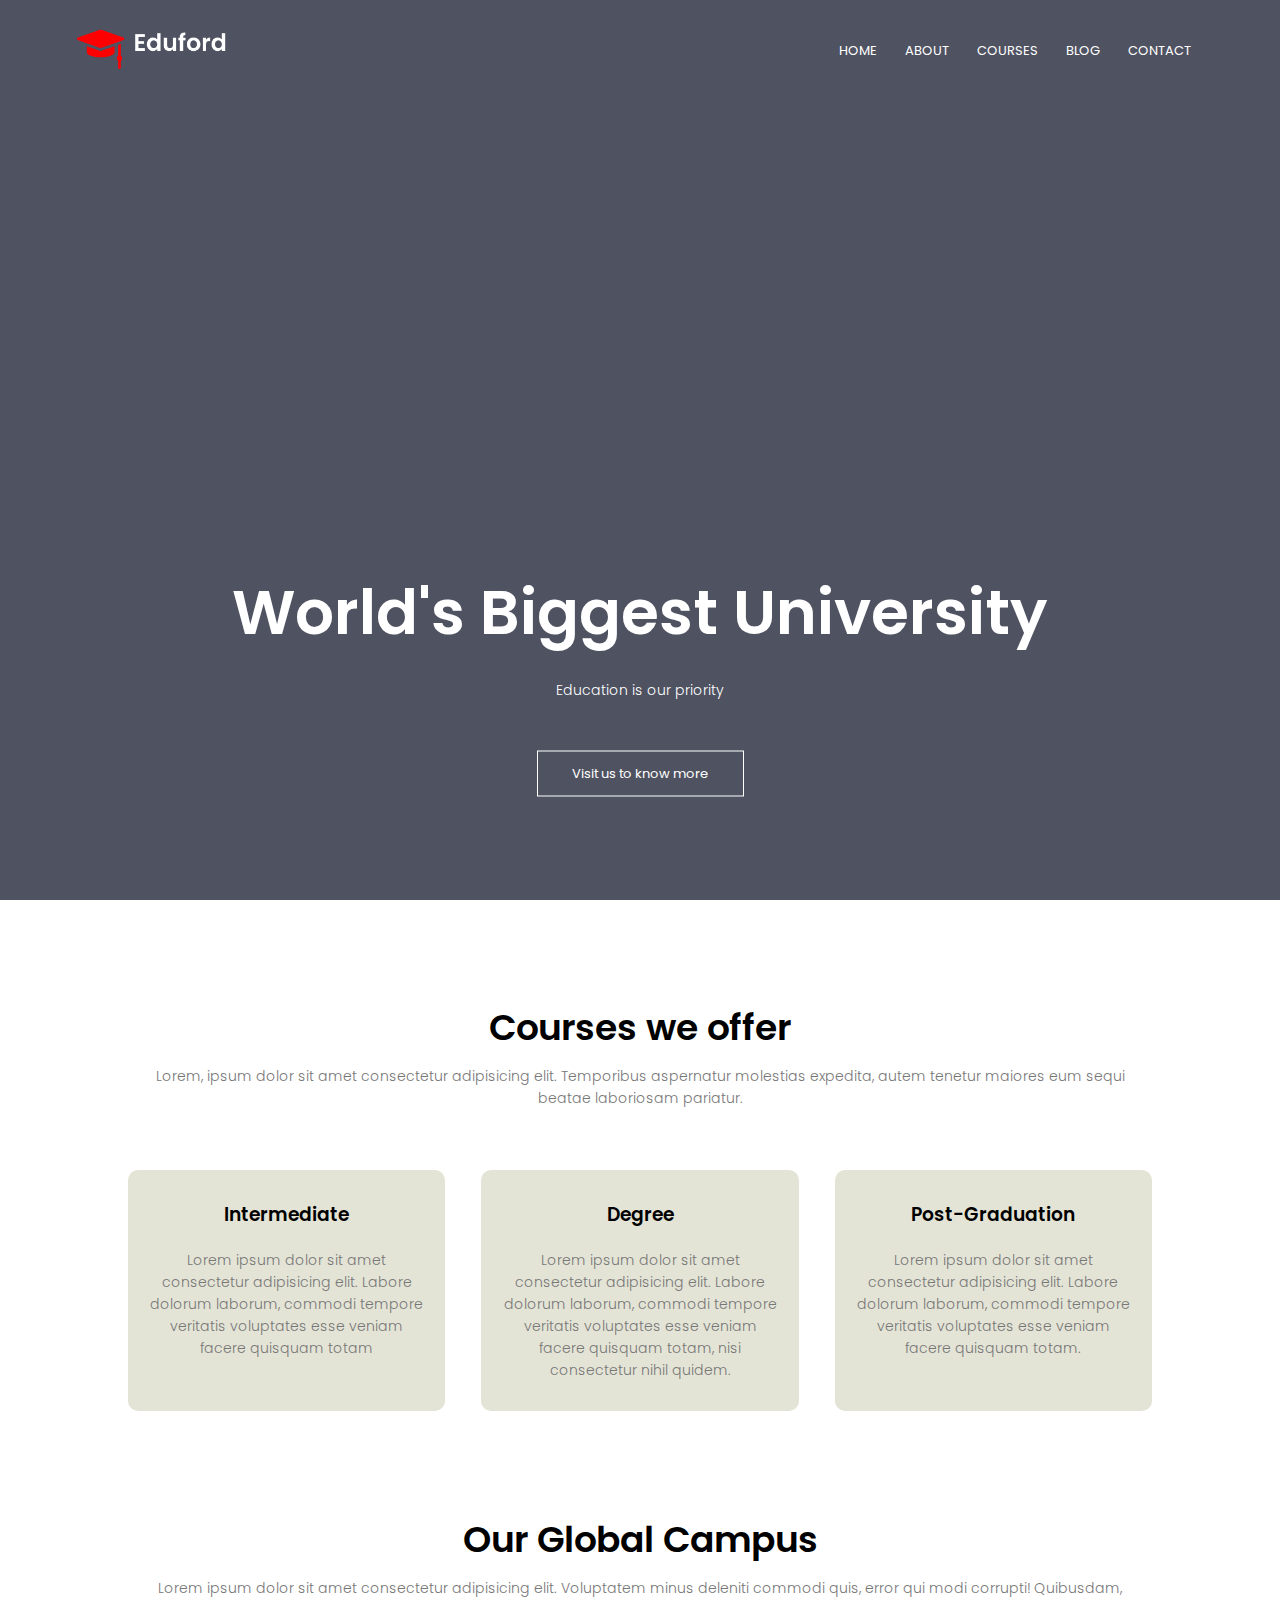
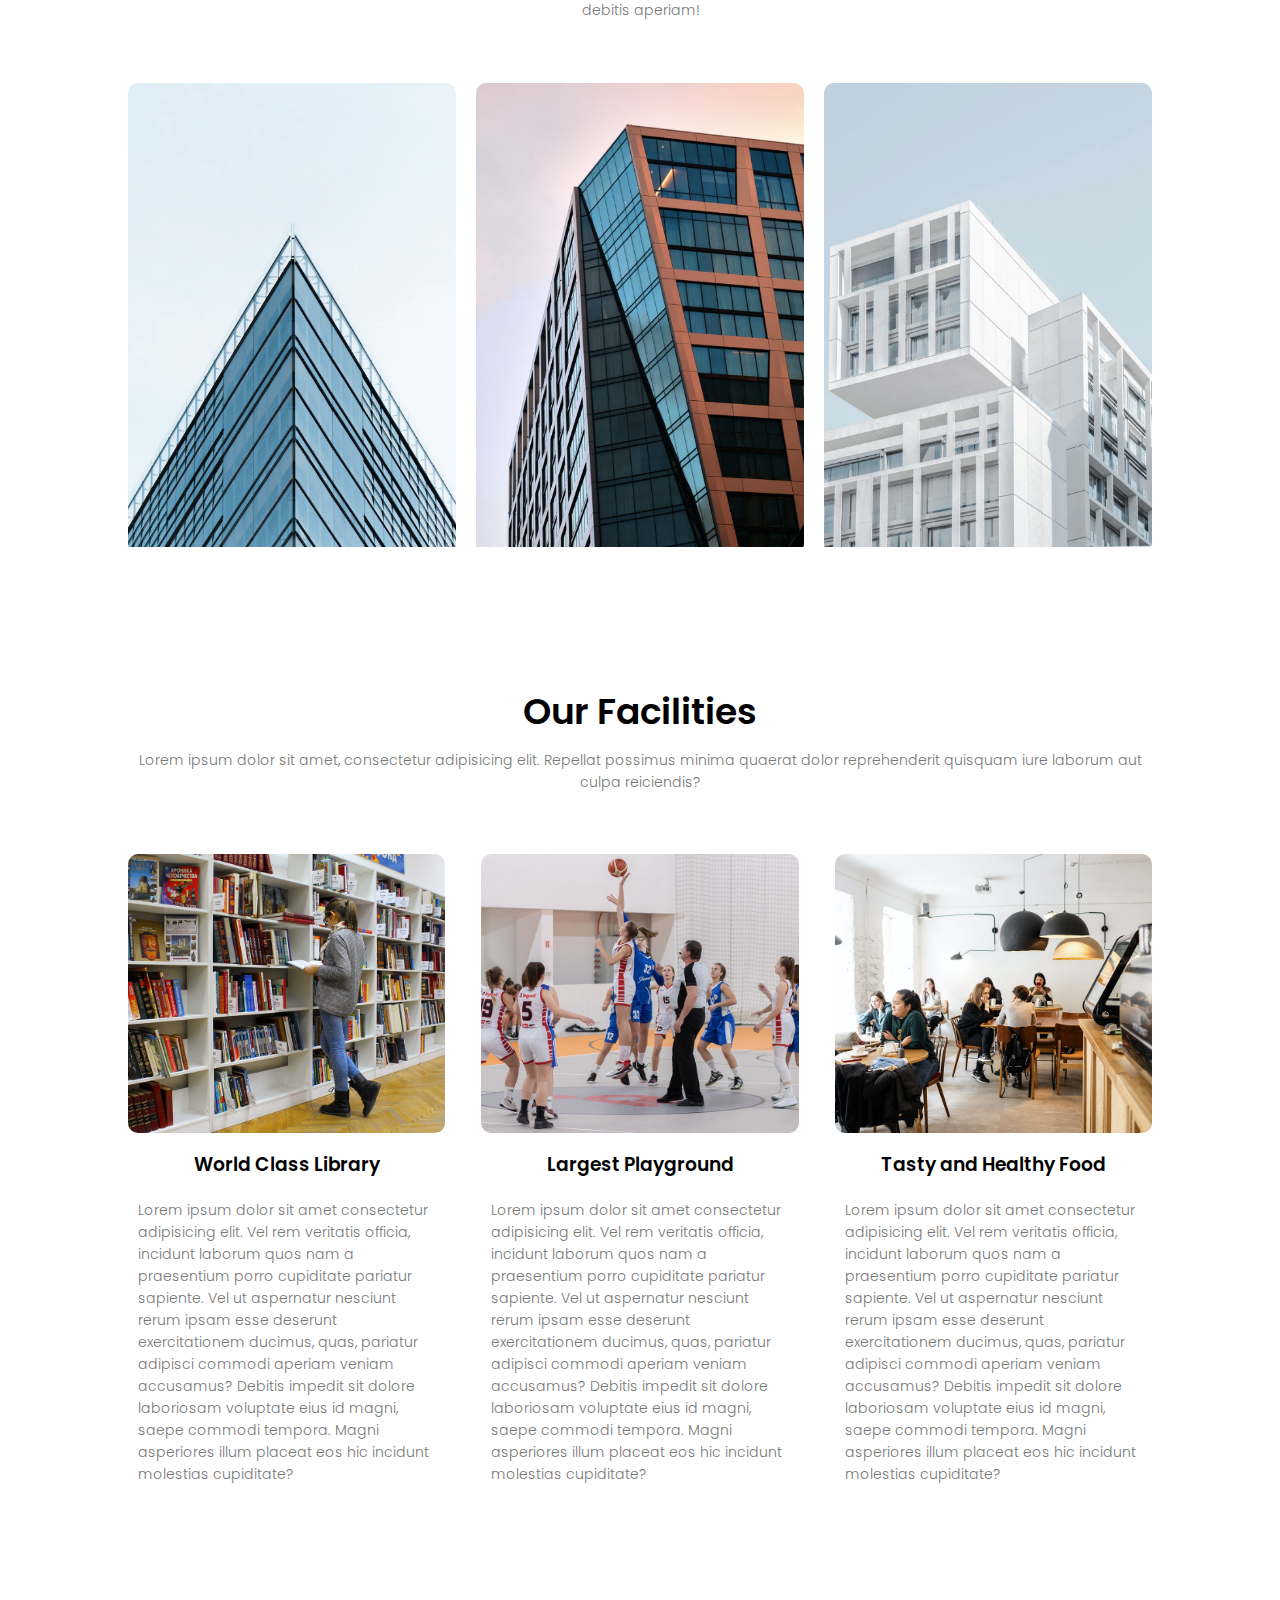
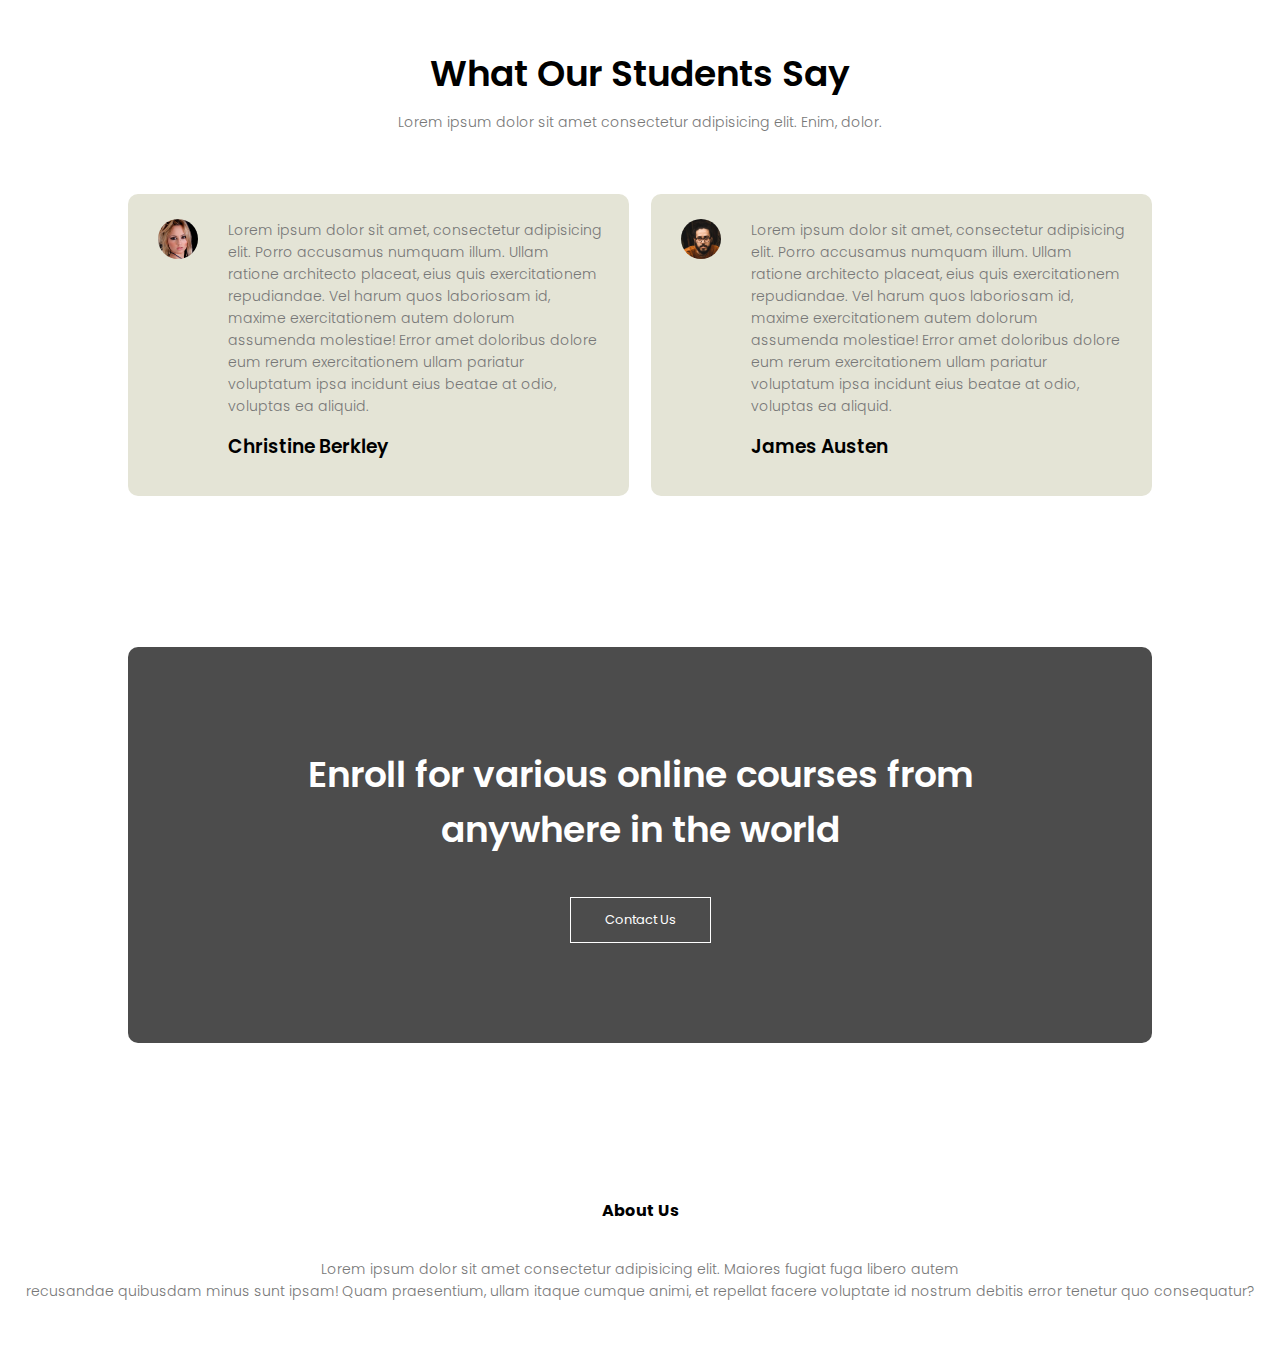
==== university/index.html @ 3cdfd57f "Update and rename university.html to index.html" ====
<!DOCTYPE html>
<html lang="en">
<head>
    <meta charset="UTF-8">
    <meta name="viewport" content="width=device-width, initial-scale=1.0">
    <title>University website</title>
    <link rel="stylesheet" href="https://cdnjs.cloudflare.com/ajax/libs/font-awesome/6.4.2/css/all.min.css" integrity="sha512-z3gLpd7yknf1YoNbCzqRKc4qyor8gaKU1qmn+CShxbuBusANI9QpRohGBreCFkKxLhei6S9CQXFEbbKuqLg0DA==" crossorigin="anonymous" referrerpolicy="no-referrer" />
    <link rel="stylesheet" href="university.css">
    
    <link rel="preconnect" href="https://fonts.googleapis.com">
<link rel="preconnect" href="https://fonts.gstatic.com" crossorigin>
<link href="https://fonts.googleapis.com/css2?family=Poppins:wght@300&display=swap" rel="stylesheet">

</head>
<body>
    <section class="header">
        <nav>
            <a href="portfolio.html"><img src="logo.png"></a>
            <div class="nav-links" id="navlinks">
                <i class="fa-solid fa-xmark" onclick="hideMenu()"></i>
                
                 <ul>
                    <li><a href="">HOME</a></li>
                    <li><a href="">ABOUT</a></li>
                    <li><a href="">COURSES</a></li>
                    <li><a href="">BLOG</a></li>
                    <li><a href="">CONTACT</a></li>
                </ul>
            </div>
           <i class="fa-solid fa-bars"onclick="showMenu()"></i>
        </nav>
        <div class="text-box">
            <h1>World's Biggest University</h1>
            <p>Education is our priority</p>
            <a href="" class="hero">Visit us to know more</a>
        </div>
    </section>

    <!--course menu-->
<section class="courses">
    <h1>Courses we offer</h1>
    <p>Lorem, ipsum dolor sit amet consectetur adipisicing elit. Temporibus aspernatur molestias expedita, autem tenetur maiores eum sequi beatae laboriosam pariatur.</p>
    <div class="row">
        <div class="course-col">
            <h3>Intermediate</h3>
            <p>Lorem ipsum dolor sit amet consectetur adipisicing elit. Labore dolorum laborum, commodi tempore veritatis voluptates esse veniam facere quisquam totam</p>
        </div>
        <div class="course-col">
            <h3>Degree</h3>
            <p>Lorem ipsum dolor sit amet consectetur adipisicing elit. Labore dolorum laborum, commodi tempore veritatis voluptates esse veniam facere quisquam totam, nisi consectetur nihil quidem.</p>
        </div>
        <div class="course-col">
            <h3>Post-Graduation</h3>
            <p>Lorem ipsum dolor sit amet consectetur adipisicing elit. Labore dolorum laborum, commodi tempore veritatis voluptates esse veniam facere quisquam totam.</p>
        </div>
    </div>
</section>
<!---campus-->
<section class="campus">
    <h1>Our Global Campus</h1>
    <p>Lorem ipsum dolor sit amet consectetur adipisicing elit. Voluptatem minus deleniti commodi quis, error qui modi corrupti! Quibusdam, debitis aperiam!</p>
    <div class="row">
        <div class="campus-col">
            <img src="london.png">
            <div class="layer">
                <h3>London</h3>
            </div>
        </div>
        <div class="campus-col">
            <img src="newyork.png">
            <div class="layer">
                <h3>New York</h3>
                
            </div>
        </div>
        <div class="campus-col">
            <img src="washington.png">
            <div class="layer">
                <h3>Washington</h3>
            </div>
        </div>
    </div>
</section>
<!--------------blog--------->
<section class="Blog">
    <h1>Our Facilities</h1>
    <p>Lorem ipsum dolor sit amet, consectetur adipisicing elit. Repellat possimus minima quaerat dolor reprehenderit quisquam iure laborum aut culpa reiciendis?</p>

        <div class="row">
            <div class="Blog-col">
                <img src="library.png">
                <h3>World Class Library</h3>
                <p>Lorem ipsum dolor sit amet consectetur adipisicing elit. Vel rem veritatis officia, incidunt laborum quos nam a praesentium porro cupiditate pariatur sapiente. Vel ut aspernatur nesciunt rerum ipsam esse deserunt exercitationem ducimus, quas, pariatur adipisci commodi aperiam veniam accusamus? Debitis impedit sit dolore laboriosam voluptate eius id magni, saepe commodi tempora. Magni asperiores illum placeat eos hic incidunt molestias cupiditate?</p>
            </div>
            <div class="Blog-col">
                <img src="basketball.png">
                <h3>Largest Playground</h3>
                <p>Lorem ipsum dolor sit amet consectetur adipisicing elit. Vel rem veritatis officia, incidunt laborum quos nam a praesentium porro cupiditate pariatur sapiente. Vel ut aspernatur nesciunt rerum ipsam esse deserunt exercitationem ducimus, quas, pariatur adipisci commodi aperiam veniam accusamus? Debitis impedit sit dolore laboriosam voluptate eius id magni, saepe commodi tempora. Magni asperiores illum placeat eos hic incidunt molestias cupiditate?</p>
            </div>
            <div class="Blog-col">
                <img src="cafeteria.png">
                <h3>Tasty and Healthy Food</h3>
                <p>Lorem ipsum dolor sit amet consectetur adipisicing elit. Vel rem veritatis officia, incidunt laborum quos nam a praesentium porro cupiditate pariatur sapiente. Vel ut aspernatur nesciunt rerum ipsam esse deserunt exercitationem ducimus, quas, pariatur adipisci commodi aperiam veniam accusamus? Debitis impedit sit dolore laboriosam voluptate eius id magni, saepe commodi tempora. Magni asperiores illum placeat eos hic incidunt molestias cupiditate?</p>
            </div>
        </div>
</section>
<!----TESTIMONIALS-->
<section class="testimonials">
    <h1>What Our Students Say</h1>
    <p>Lorem ipsum dolor sit amet consectetur adipisicing elit. Enim, dolor.</p>
    <div class="row">
        <div class="testimonials-col">
            <img src="user1.jpg">
            <div>
                <p>Lorem ipsum dolor sit amet, consectetur adipisicing elit. Porro accusamus numquam illum. Ullam ratione architecto placeat, eius quis exercitationem repudiandae. Vel harum quos laboriosam id, maxime exercitationem autem dolorum assumenda molestiae! Error amet doloribus dolore eum rerum exercitationem ullam pariatur voluptatum ipsa incidunt eius beatae at odio, voluptas ea aliquid.</p>
            <h3>
                Christine Berkley
            </h3>
            <i class="fa-solid fa-star"></i>
            <i class="fa-solid fa-star"></i>
            <i class="fa-solid fa-star"></i>
            <i class="fa-solid fa-star"></i>
            <i class="fa-regular fa-star-half-stroke"></i>


        </div>
        </div>
        <div class="testimonials-col">
            <img src="user2.jpg">
            <div>
                <p>Lorem ipsum dolor sit amet, consectetur adipisicing elit. Porro accusamus numquam illum. Ullam ratione architecto placeat, eius quis exercitationem repudiandae. Vel harum quos laboriosam id, maxime exercitationem autem dolorum assumenda molestiae! Error amet doloribus dolore eum rerum exercitationem ullam pariatur voluptatum ipsa incidunt eius beatae at odio, voluptas ea aliquid.</p>
            <h3>
                James Austen
            </h3>
            <i class="fa-solid fa-star"></i>
            <i class="fa-solid fa-star"></i>
            <i class="fa-solid fa-star"></i>
            <i class="fa-solid fa-star"></i>
            <i class="fa-regular fa-star"></i>
        </div>
        </div>
    </div>
</section>

<!------Call to action---->
<section class="cta">
    <h1>
        Enroll for various online courses from <br>anywhere in the world
    </h1>
    <a href="" class="hero">Contact Us</a>
</section>
<!-----Footer----->
<Section class="footer">
    <h4>About Us</h4>
    <p>Lorem ipsum dolor sit amet consectetur adipisicing elit. Maiores fugiat fuga libero autem<br> recusandae quibusdam minus sunt ipsam! Quam praesentium, ullam itaque cumque animi, et repellat facere voluptate id nostrum debitis error tenetur quo consequatur?</p>
    <i class="fa-brands fa-facebook"></i>&nbsp;
    <i class="fa-brands fa-linkedin"></i>&nbsp;
    <i class="fa-brands fa-instagram"></i>&nbsp;
    <i class="fa-brands fa-x-twitter"></i>&nbsp;
</Section>
    <!-----javascript---->

    <script>
   var navlinks= document.getElementById("navlinks");
   function showMenu(){
    navlinks.style.right="0";

   }
   function hideMenu(){
    navlinks.style.right="-200px";
    
   }

    </script>
</body>
</html>
---- university/university.css ----
*{
    margin: 0;
    padding: 0;
    font-family: 'Poppins', sans-serif;
}
.header{
    min-height: 100vh;
    width: 100%;
    background-image: linear-gradient(rgba(4,9,30,0.7),rgba(4,9,30,0.7)), url(banner.png);
    background-position:center;
    background-size:cover;
    position:relative;
}
nav{
    display: flex;
    padding: 2% 6%;
    justify-content:space-between ;
    align-items: center;
}
nav img{
    width:150px ;
}
.nav-links{
    flex:1;
    text-align: right;
}
.nav-links ul li{
    list-style: none;
    display: inline-block;
    padding: 8px 12px;
    position: relative;
}
.nav-links ul li a{
    color:#fff;
    text-decoration: none;
    font-size:13px ;
}
.nav-links ul li::after{
    content: '';
    width: 0%;
    height: 2px;
    background: #d1c130;
    display: block;
    margin: auto;
    transition: 0.5s;
}
.nav-links ul li:hover::after{
    width:100%;
    
}
.text-box{
    width: 90%;
    color: #fff;
    position: absolute;
    top:50%;
    left:50%;
    transform: translate(-50%,50%);
    text-align: center;
}
.text-box h1{
    font-size:62px;
}
.text-box p{
    margin:10px 0 40px ;
    font-size:14px ;
    color:#fff;
}
.hero{
    display: inline-block ;
    text-decoration: none;
    color:#fff;
    border:1px solid #fff;
    padding:12px 34px;
    font-size: 13px;
    background:transparent;
    position: relative;
    cursor: pointer;

}
.hero:hover{
    border: 1px solid #f44336;
    background: red;
    transition: 1s;
}

nav .fa-solid{
    display: none;
}
@media(max-width: 700px){
    .text-box h1{
        font-size:20px;
    }
    .nav-links ul li{
        display:block;
    }
    .nav-links{
        position:absolute;
        background: #f44336;
        height: 100vh;
        width: 200px;
        top:0;
        right:-200px;
        text-align: left;
        z-index:2;
        transition: 1s;
    }
    nav .fa-solid{
        display: block;
        color: #fff;
        margin: 10px;
        cursor: pointer;
        font-size: 22px;
    }
    .nav-links ul{
        padding: 30px;
    }
}

/*----------courses------*/
.courses{
    width: 80%;
    margin: auto;
    text-align: center;
    padding-top: 100px;
}
h1{
    font-size: 36px;
    font-weight: 600;
}
p{
    color: #777;;
    font-size: 14px;
    font-weight:300;
    line-height: 22px;
    padding:10px;

}
.row{
    margin-top: 5%;
    display: flex;
    justify-content: space-between;
}
.course-col{
    flex-basis: 31%;
    background: #e4e4d6;
    border-radius: 10px;
    margin-bottom: 5%;
    padding:20px 12px;
    box-sizing: border-box;
    transition: 0.5s;
}
h3{
    text-align: center;
    font-weight: 600;
    margin: 10px 0;
}
.course-col:hover{
    box-shadow:0 0 20px 0px rgba(0,0,0,0.2) ;
}
@media(max-width:700px){
    .row{
        flex-direction: column;
    }
}
/*----campus---*/
.campus{
    width: 80%;
    margin:auto;
    text-align: center;
    padding-top: 50px;
}
.campus-col{
    flex-basis: 32%;
    border-radius: 10px;
    margin-bottom: 30px;
    position: relative;
    overflow:hidden;
}
.campus-col img{
    width:100%;
}
.layer{
    background:transparent ;
    height:100%;
    width:100%;
    position: absolute;
    top:0;
    left:0;
    transition: 0.5s;
}
.layer:hover{
    background: rgba(226,0,0,0.7);
}
.layer h3{
    width:100%;
    font-weight: 500;
    color:#fff;
    bottom:0;
    left:50%;
    transform: translateX(-50%);
    position: absolute;
    opacity:0;
    transition: 0.5s;
    
}
.layer:hover h3{
    bottom: 49%;
    opacity: 1;
}
/*----blog----*/
.Blog{
    width: 80%;
    margin:auto;
    text-align: center;
    padding-top: 100px;
}
.Blog-col{
    flex-basis: 31%;
    border-radius:10px;
    margin-bottom: 5%;
    text-align:left;
   
}
.Blog-col img{
    width:100%;
    border-radius: 10px;

}
.Blog-col h3{
    text-align: center;
    font-weight: 600;
    margin: 10px 0;
}
/*------------testimonials----*/
.testimonials{
    width:80%;
    margin:auto;
    padding-top: 100px;
    text-align:center;
}
.testimonials-col{
    flex-basis: 44%;
    border-radius:10px;
    margin-bottom: 5%;
    text-align:left;
    background: #e4e4d6;
    padding:25px;
    cursor:pointer;
    display:flex;
   
}
.testimonials-col img{
    height:40px;
    margin-left:5px;
    margin-right: 30px;
    border-radius: 50%;
}
.testimonials-col  p{
    padding:0;
}
.testimonials-col  h3{
    text-align: left;
    font-weight: 600;
    margin-top:15px;
}
.testimonials-col .fa-solid{
    color:#f44336;
}
.testimonials-col .fa-regular{
    color:#f44336;
}

/*-------cta-----*/
.cta{
    margin:100px auto;
    width:80%;
    background-image:linear-gradient(rgba(0,0,0,0.7),rgba(0,0,0,0.7)),url(banner2.jpg);
    background-position: center;
    background-size: cover;
    border-radius: 10px;
    text-align:center;
    padding:100px 0;
}
.cta h1{
    color:#fff;
    margin-bottom: 40px;
    padding:0;
}
@media(max-width:700px){
    .cta h1{
        font-size:24px ;
    }
}
/*---footer---*/
.footer{
    width: 100%;
    text-align: center;
    padding: 30px 0;

}
.footer h4{
    margin-top:25px ;
    margin-bottom: 25px;
}
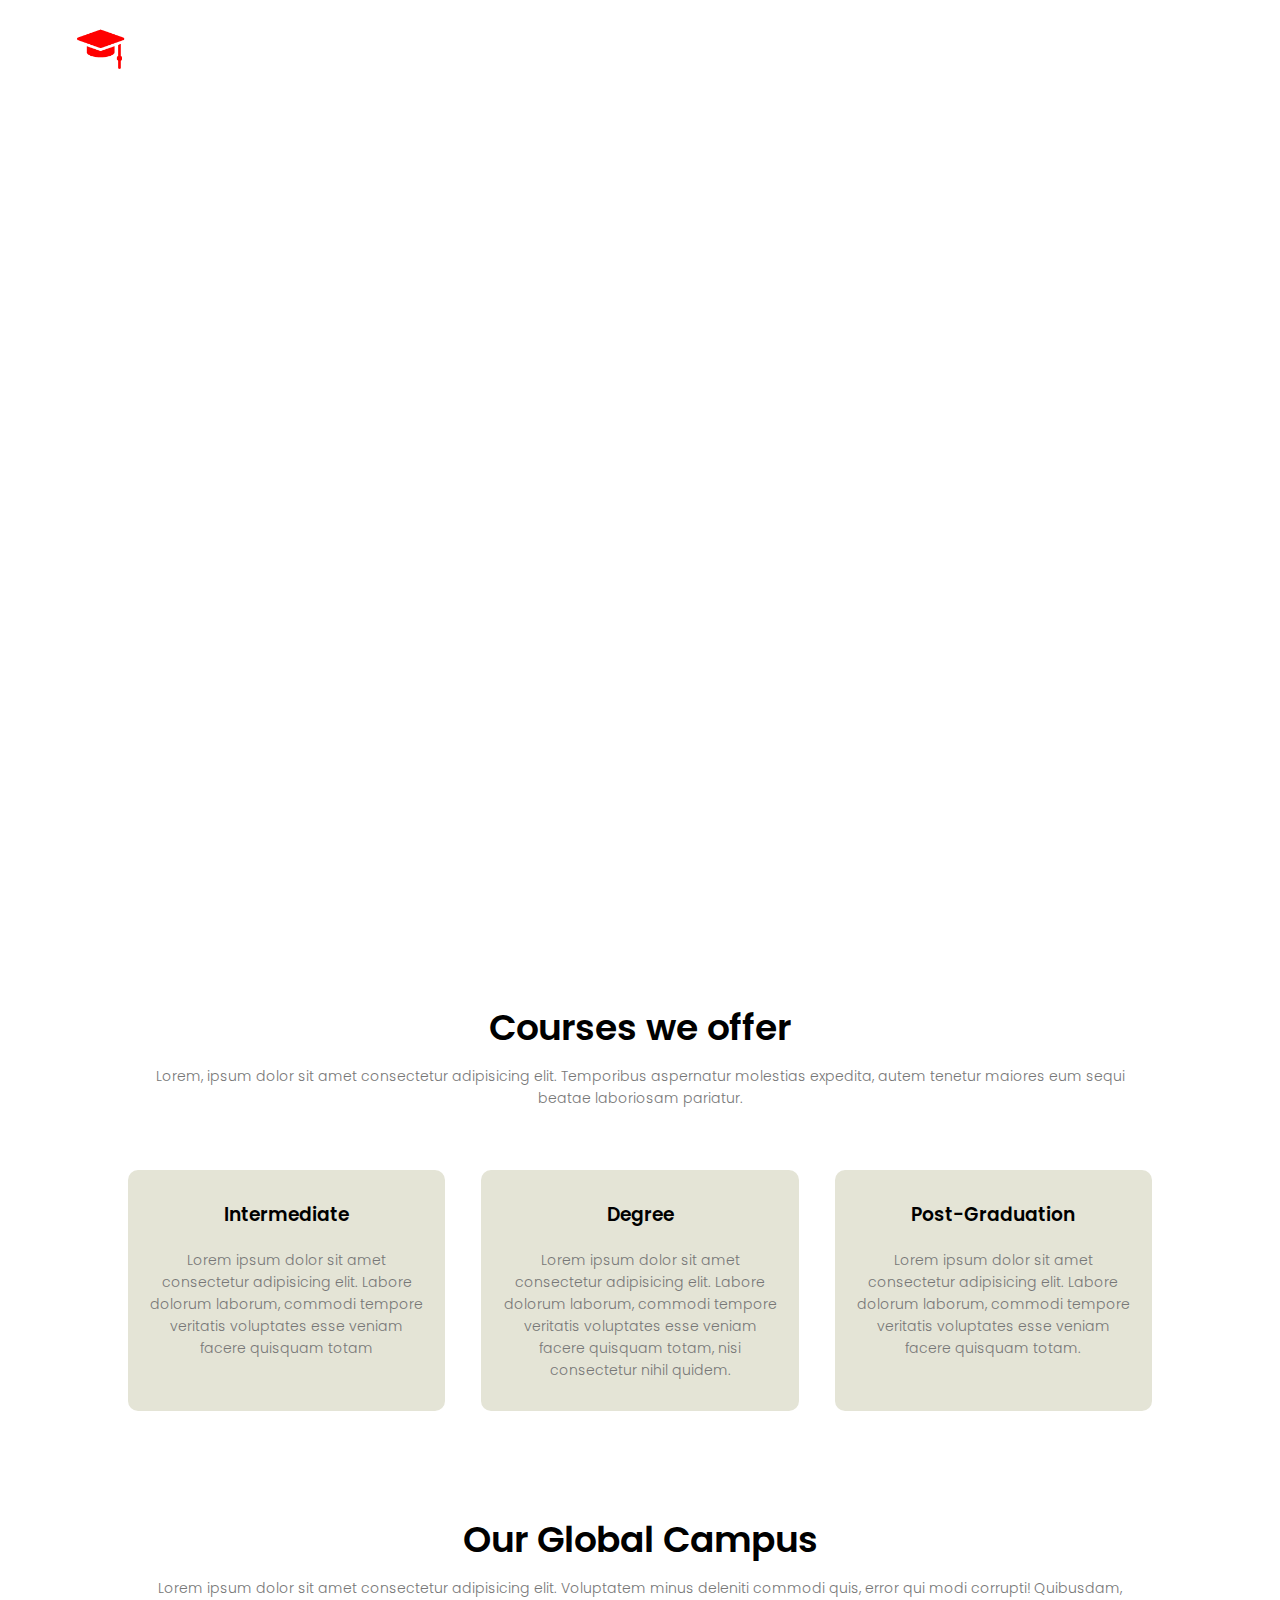
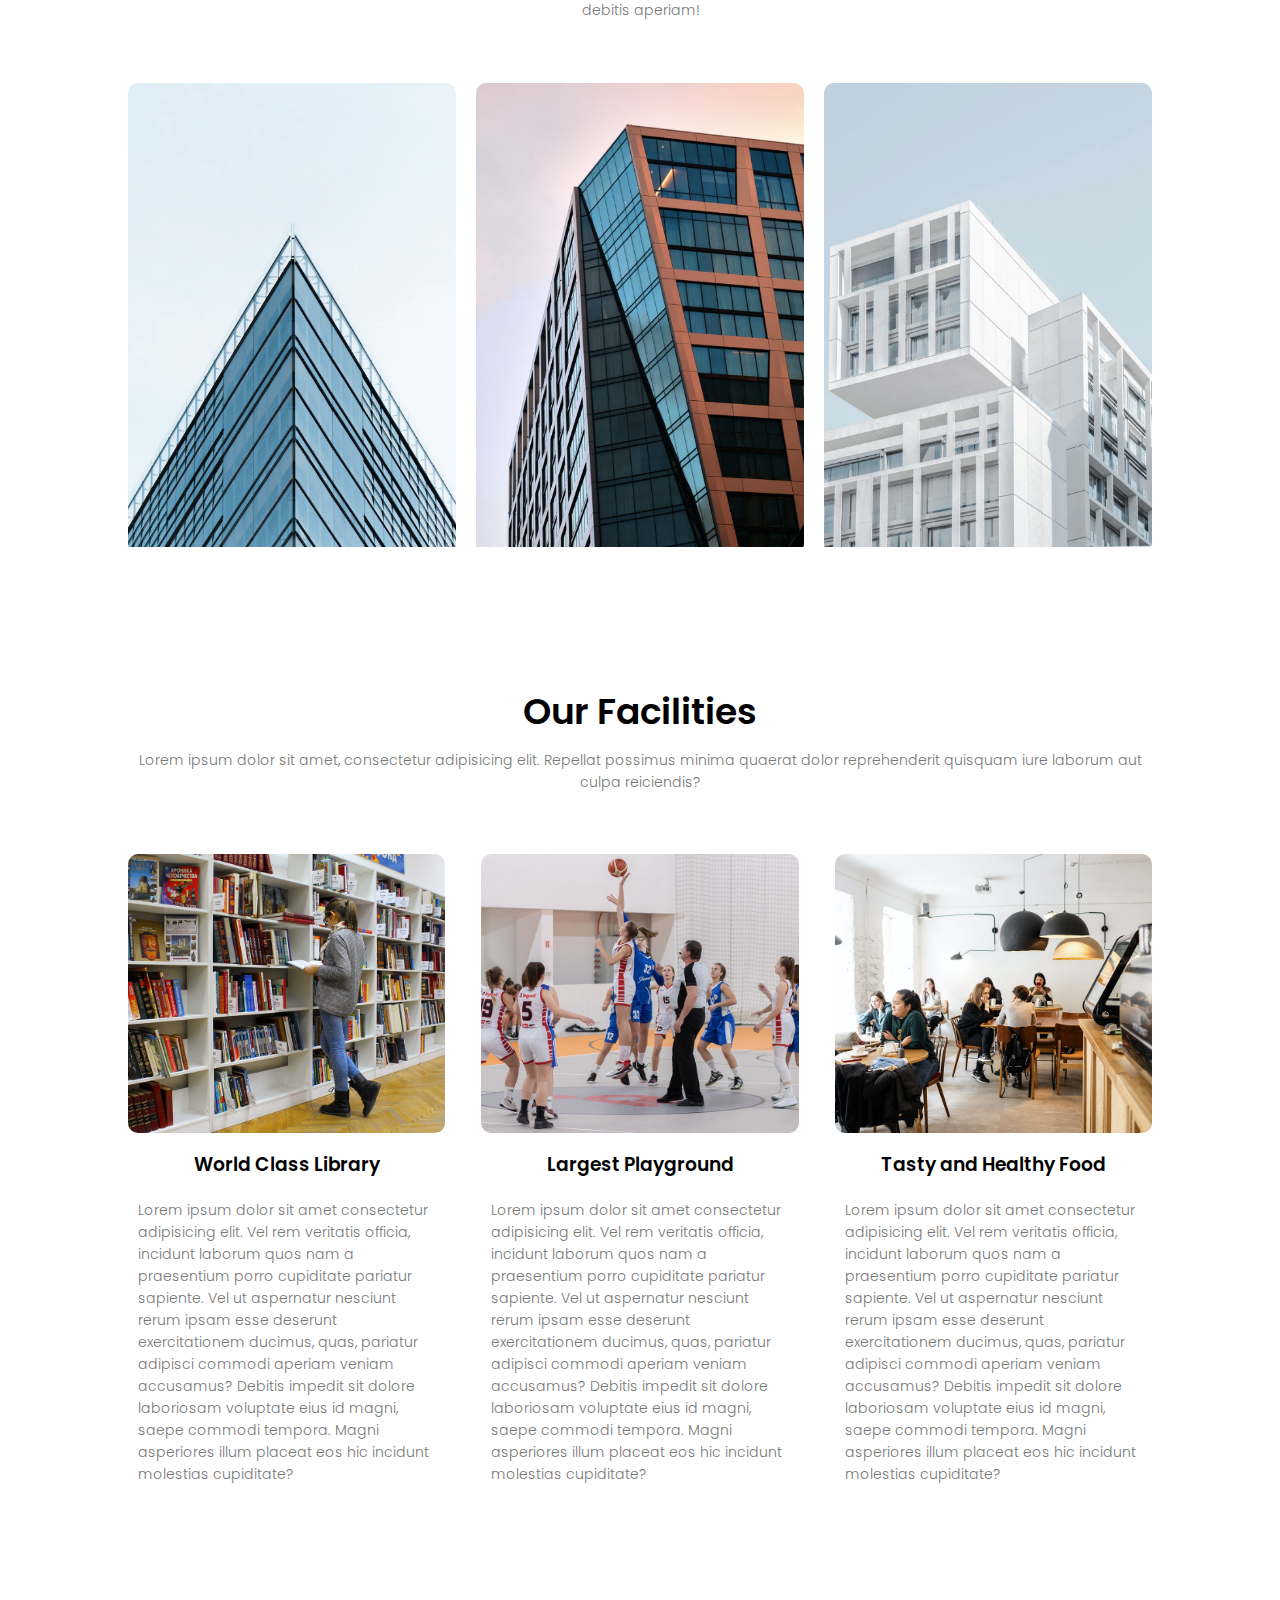
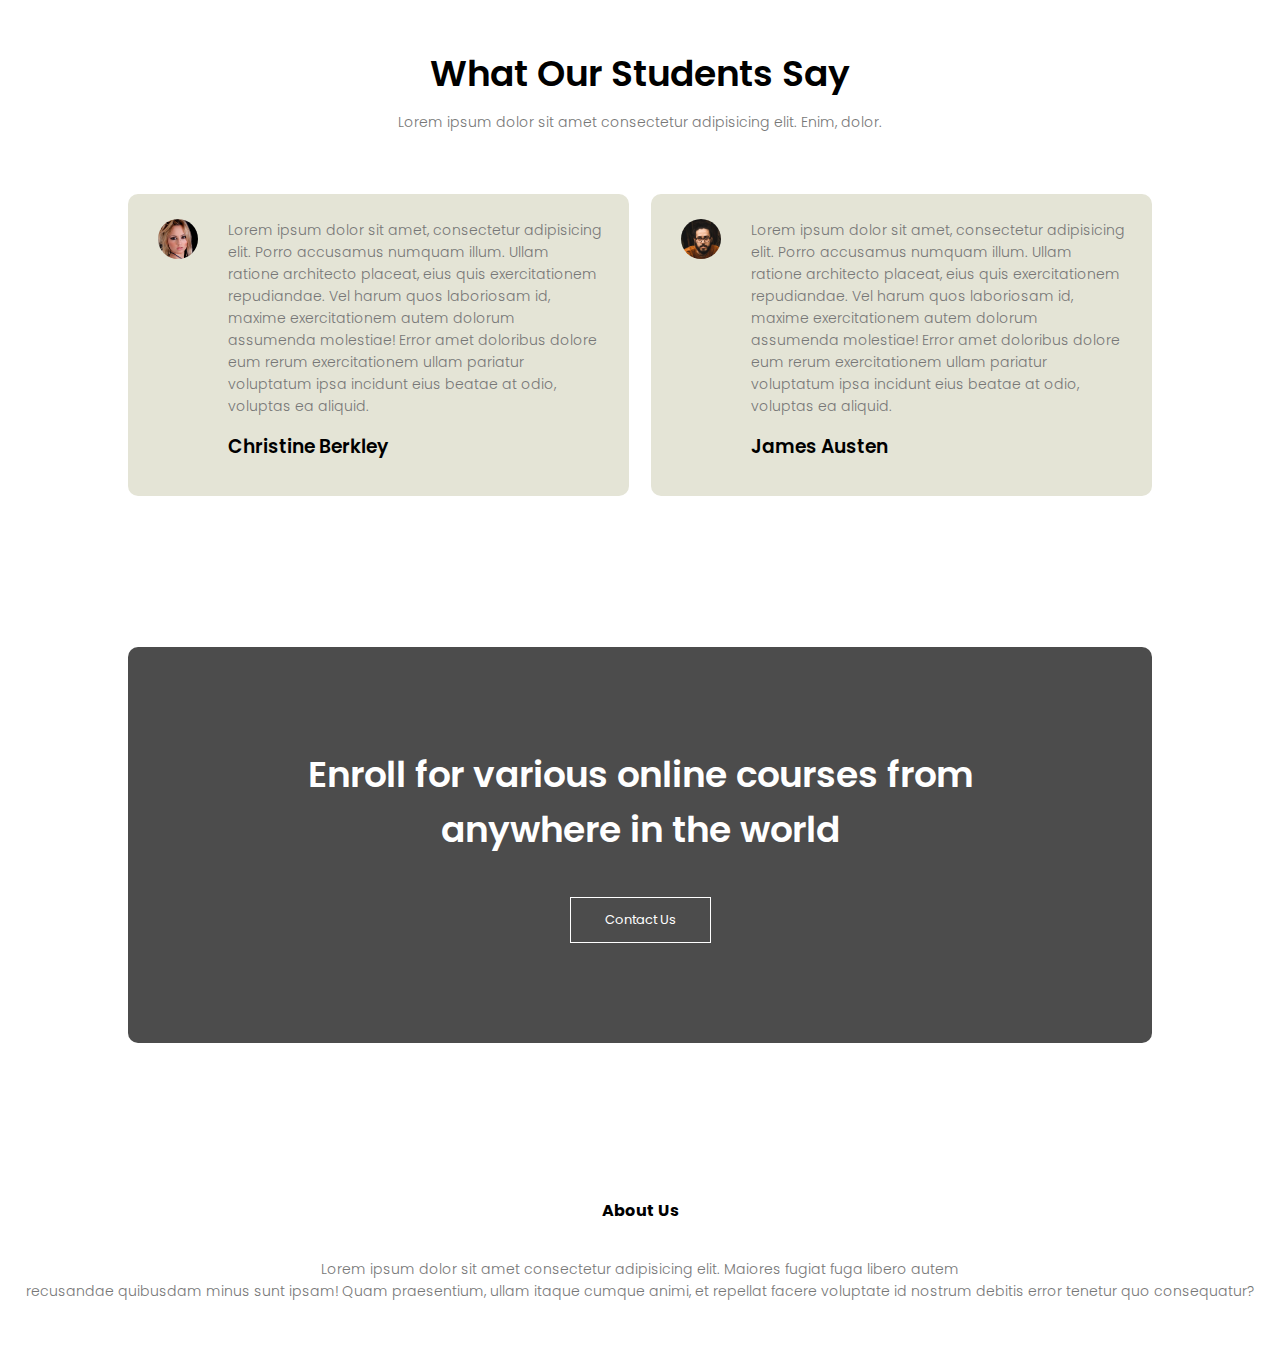
==== commit 1212e896: "Update index.html" ====
--- a/university/index.html
+++ b/university/index.html
@@ -15,7 +15,7 @@
 <body>
     <section class="header">
         <nav>
-            <a href="portfolio.html"><img src="logo.png"></a>
+            <a href=""><img src="logo.png"></a>
             <div class="nav-links" id="navlinks">
                 <i class="fa-solid fa-xmark" onclick="hideMenu()"></i>
                 
--- a/university/university.css
+++ b/university/university.css
@@ -6,7 +6,7 @@
 .header{
     min-height: 100vh;
     width: 100%;
-    background-image: linear-gradient(rgba(4,9,30,0.7),rgba(4,9,30,0.7)), url(banner.png);
+    
     background-position:center;
     background-size:cover;
     position:relative;
